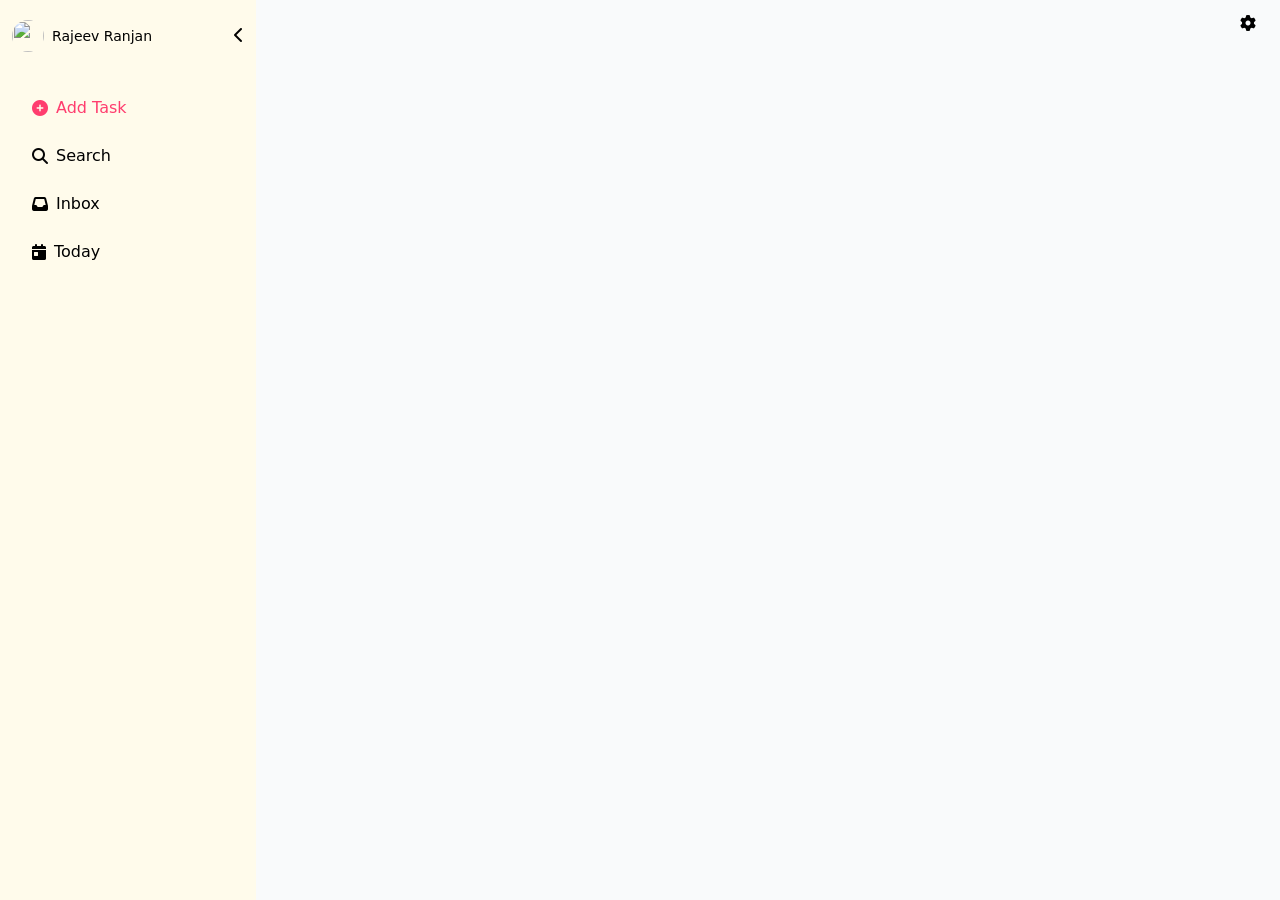
==== src/index.html @ 21614669 "New commit" ====
<!DOCTYPE html>
<html lang="en">

<head>
    <meta charset="UTF-8" />
    <meta name="viewport" content="width=device-width, initial-scale=1.0" />
    <link href="./output.css" rel="stylesheet">
    <title>TaskFlow</title>
    <script src="https://unpkg.com/@tailwindcss/browser@4"></script>
    <link rel="stylesheet" href="https://cdnjs.cloudflare.com/ajax/libs/font-awesome/6.7.2/css/all.min.css"
        integrity="sha512-Evv84Mr4kqVGRNSgIGL/F/aIDqQb7xQ2vcrdIwxfjThSH8CSR7PBEakCr51Ck+w+/U6swU2Im1vVX0SVk9ABhg=="
        crossorigin="anonymous" referrerpolicy="no-referrer" />
</head>

<body class="bg-white text-black dark:bg-gray-900 dark:text-white">
    <div class="w-screen h-screen flex">
        <div class="w-[20%] h-screen bg-amber-50">
            <div class="flex items-center py-5 px-3 justify-between">
                <div class="flex items-center gap-2">
                    <img src="https://images.unsplash.com/photo-1633332755192-727a05c4013d?w=800&auto=format&fit=crop&q=60&ixlib=rb-4.0.3&ixid=M3wxMjA3fDB8MHxzZWFyY2h8Mnx8dXNlcnxlbnwwfHwwfHx8MA%3D%3D"
                        class="w-8 h-8 rounded-full object-cover" alt="" srcset="" />
                    <h6 class="font-thin text-sm ">Rajeev Ranjan</h6>
                </div>
                <div>
                    <i class="fas fa-chevron-left" class="w-8 h-8 text-black"></i>
                </div>
            </div>
            <div class="flex flex-col px-6 py-4 gap-2">
                <div id="addTaskBtn" class="flex gap-2 items-center p-2 hover:bg-[#fff6de]">
                    <i class="fa-solid fa-circle-plus" style="color: #ff3d6e;"></i>
                    <h3 class="text-base text-[#ff3d6e]">Add Task</h3>
                </div>
                <div class="flex gap-2 items-center p-2 hover:bg-[#fff6de]">
                    <i class="fa-solid fa-magnifying-glass" style="color: #050505; "></i>
                    <h3 class="text-base font-thin">Search</h3>
                </div>
                <div class="flex gap-2 items-center p-2 hover:bg-[#fff6de]">
                    <i class="fa-solid fa-inbox" style="color: #000000;"></i>
                    <h3 class="text-base font-thin">Inbox</h3>
                </div>
                <div class="flex gap-2 items-center p-2 hover:bg-[#fff6de]"">
                    <i class=" fa-solid fa-calendar-day" style="color: #000000;"></i>
                    <h3 class="text-base font-thin">Today</h3>
                </div>
            </div>
        </div>
        <div class="w-[80%] h-screen bg-gray-50">
            <div class="relative flex items-center justify-end py-3 px-6">
                <div>
                    <i class="fa-solid fa-gear h-10 w-10" id="settingsBtn"></i>
                </div>
                <ul id="settingsDropdown" class="absolute left-0 top-full mt-1 w-40 border border-stone-400 rounded-md shadow-md hidden bg-white z-10">
                    <li id="darkModeToggle" class="px-3 py-2 text-sm hover:bg-gray-200 cursor-pointer" >Dark Mode</li>
                </ul>

            </div>
            <div id="taskBox" class="task-box hidden flex mt-20  justify-center">
                <div class="bg-white shadow-lg px-4 py-3 shadow-neutral-300 rounded-md w-[50vw] h-[15vw] ">
                    <input type="text" class="outline-none mt-3 w-full text-2xl font-bold" name="newtask" id=""
                        placeholder="Bring fruits from the market" />
                    <input type="text" class="outline-none py-2 w-full text-sm font-thin " name="newtask" id=""
                        placeholder="Description" />

                    <div class="flex mt-2 mb-5 gap-4">
                        <div class="relative">
                            <div class="flex gap-2 items-center px-2 py-1 rounded-md border border-stone-400 cursor-pointer" id="dateDropdownBtn">
                                <i class="fa-solid fa-calendar-day" style="color: #000000;"></i>
                                <h6 class="text-xs text-gray-500">Date</h6>
                            </div>
                        
                            <div id="dateDropdown" class="absolute left-0 top-full mt-1 w-48 border rounded-md shadow-md hidden bg-white z-10 p-2">
                                <input type="date" id="calendarInput" class="w-full p-1 border border-gray-300 rounded-md text-sm"/>
                            </div>
                        </div>                        
                        <div class="relative">
                            <div class="flex gap-2 items-center px-2 py-1 rounded-md border border-stone-400 cursor-pointer" id="priorityDropdownBtn">
                                <i class="fa-solid fa-flag" style="color: #000000;"></i>
                                <h6 class="text-xs text-gray-500">Priority</h6>
                            </div>
                        
                            <ul id="priorityDropdown" class="absolute left-0 top-full mt-1 w-40 border border-stone-400 rounded-md shadow-md hidden bg-white z-10">
                                <li class="px-3 py-2 text-sm hover:bg-gray-200 cursor-pointer" data-value="Low">Low</li>
                                <li class="px-3 py-2 text-sm hover:bg-gray-200 cursor-pointer" data-value="Medium">Medium</li>
                                <li class="px-3 py-2 text-sm hover:bg-gray-200 cursor-pointer" data-value="High">High</li>
                                <li class="px-3 py-2 text-sm hover:bg-gray-200 cursor-pointer" data-value="Urgent">Urgent</li>
                            </ul>
                        </div>                        
                        <div class="relative">
                            <div id="reminderBtn" class="flex gap-2 items-center px-2 py-1 rounded-md border border-stone-400 cursor-pointer">
                                <i class="fa-regular fa-clock" style="color: #000000;"></i>
                                <h6 class="text-xs text-gray-500">Reminders</h6>
                            </div>
                            <div id="reminderDropdown" class="absolute left-0 top-full mt-1 w-48 border rounded-md shadow-md hidden bg-white z-10 p-2">
                                <input type="time" id="timeInput" class="w-full p-1 border border-gray-300 rounded-md text-sm"/>
                            </div>
                        </div>
                                               
                        <div class="flex gap-2 items-center px-2 py-1 rounded-md border border-stone-400">
                            <i class="fa-solid fa-ellipsis-vertical" style="color: #000000;"></i>
                        </div>
                    </div>
                    <div class="flex border-t-1 py-2 border-t-gray-500 items-center">
                        <div class="flex justify-end gap-3">
                            <button id="cancelTaskBtn" type="button"
                                class="py-2 px-3 text-sm text-white cursor-pointer bg-red-300 hover:bg-red-400 rounded-lg font-bold">Cancel</button>
                            <button id="submitBtn" type="submit"
                                class="py-2 px-3 text-sm text-white cursor-pointer bg-amber-300 hover:bg-amber-400 rounded-lg font-bold">Submit</button>

                            <button type="reset" id="resetBtn" class="ml-3"><i class="fa-solid fa-rotate-left cursor-pointer" style="color: #d83bd3;"></i></button>
                        </div>
                    </div>
                </div>
            </div>
        </div>
    </div>

    <script src="script.js"></script>
</body>

</html>
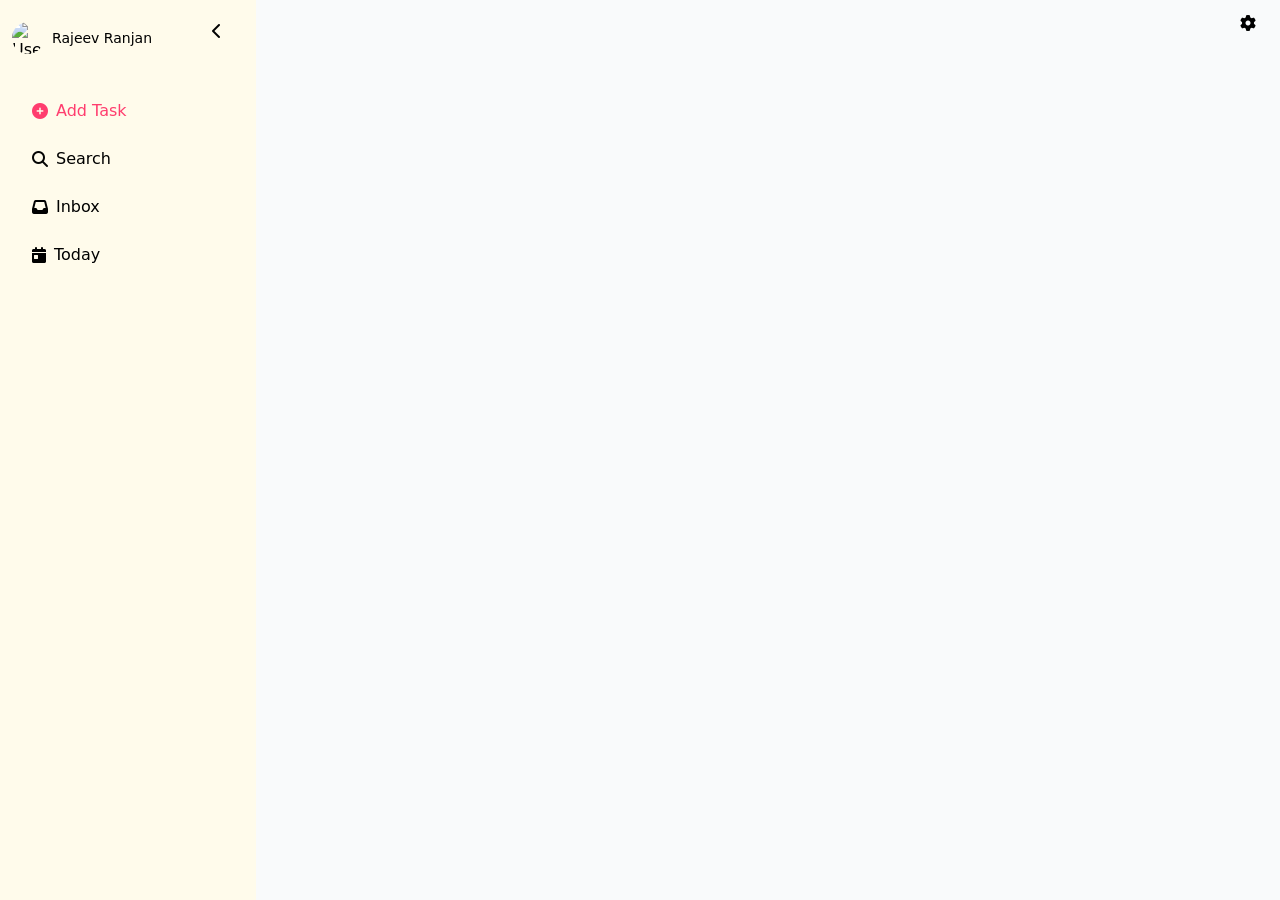
==== commit 28cc6b6b: "Added database for tasks" ====
--- a/src/index.html
+++ b/src/index.html
@@ -18,83 +18,61 @@
             <div class="flex items-center py-5 px-3 justify-between">
                 <div class="flex items-center gap-2">
                     <img src="https://images.unsplash.com/photo-1633332755192-727a05c4013d?w=800&auto=format&fit=crop&q=60&ixlib=rb-4.0.3&ixid=M3wxMjA3fDB8MHxzZWFyY2h8Mnx8dXNlcnxlbnwwfHwwfHx8MA%3D%3D"
-                        class="w-8 h-8 rounded-full object-cover" alt="" srcset="" />
-                    <h6 class="font-thin text-sm ">Rajeev Ranjan</h6>
+                        class="w-8 h-8 rounded-full object-cover" alt="User Avatar" />
+                    <span class="font-thin text-sm">Rajeev Ranjan</span>
                 </div>
                 <div>
-                    <i class="fas fa-chevron-left" class="w-8 h-8 text-black"></i>
+                    <i class="fas fa-chevron-left w-8 h-8 text-black"></i>
                 </div>
             </div>
             <div class="flex flex-col px-6 py-4 gap-2">
-                <div id="addTaskBtn" class="flex gap-2 items-center p-2 hover:bg-[#fff6de]">
+                <div id="addTaskBtn" class="flex gap-2 items-center p-2 hover:bg-[#fff6de] cursor-pointer">
                     <i class="fa-solid fa-circle-plus" style="color: #ff3d6e;"></i>
-                    <h3 class="text-base text-[#ff3d6e]">Add Task</h3>
+                    <span class="text-base text-[#ff3d6e]">Add Task</span>
                 </div>
                 <div class="flex gap-2 items-center p-2 hover:bg-[#fff6de]">
-                    <i class="fa-solid fa-magnifying-glass" style="color: #050505; "></i>
-                    <h3 class="text-base font-thin">Search</h3>
+                    <i class="fa-solid fa-magnifying-glass" style="color: #050505;"></i>
+                    <span class="text-base font-thin">Search</span>
                 </div>
                 <div class="flex gap-2 items-center p-2 hover:bg-[#fff6de]">
                     <i class="fa-solid fa-inbox" style="color: #000000;"></i>
-                    <h3 class="text-base font-thin">Inbox</h3>
+                    <span class="text-base font-thin">Inbox</span>
                 </div>
-                <div class="flex gap-2 items-center p-2 hover:bg-[#fff6de]"">
-                    <i class=" fa-solid fa-calendar-day" style="color: #000000;"></i>
-                    <h3 class="text-base font-thin">Today</h3>
+                <div class="flex gap-2 items-center p-2 hover:bg-[#fff6de]">
+                    <i class="fa-solid fa-calendar-day" style="color: #000000;"></i>
+                    <span class="text-base font-thin">Today</span>
                 </div>
             </div>
         </div>
         <div class="w-[80%] h-screen bg-gray-50">
             <div class="relative flex items-center justify-end py-3 px-6">
                 <div>
-                    <i class="fa-solid fa-gear h-10 w-10" id="settingsBtn"></i>
+                    <i class="fa-solid fa-gear h-10 w-10 cursor-pointer" id="settingsBtn"></i>
                 </div>
                 <ul id="settingsDropdown" class="absolute left-0 top-full mt-1 w-40 border border-stone-400 rounded-md shadow-md hidden bg-white z-10">
-                    <li id="darkModeToggle" class="px-3 py-2 text-sm hover:bg-gray-200 cursor-pointer" >Dark Mode</li>
+                    <li id="darkModeToggle" class="px-3 py-2 text-sm hover:bg-gray-200 cursor-pointer">Dark Mode</li>
                 </ul>
-
             </div>
-            <div id="taskBox" class="task-box hidden flex mt-20  justify-center">
-                <div class="bg-white shadow-lg px-4 py-3 shadow-neutral-300 rounded-md w-[50vw] h-[15vw] ">
-                    <input type="text" class="outline-none mt-3 w-full text-2xl font-bold" name="newtask" id=""
-                        placeholder="Bring fruits from the market" />
-                    <input type="text" class="outline-none py-2 w-full text-sm font-thin " name="newtask" id=""
-                        placeholder="Description" />
+            <div id="taskBox" class="task-box hidden flex mt-20 justify-center">
+                <form id="taskForm" action="save_task.php" class="bg-white shadow-lg px-4 py-3 shadow-neutral-300 rounded-md w-[50vw] h-[15vw]">
+                    <input type="text" class="outline-none mt-3 w-full text-2xl font-bold" name="title" placeholder="Task Title" required />
+                    <input type="text" class="outline-none py-2 w-full text-sm font-thin" name="description" placeholder="Description" />
 
                     <div class="flex mt-2 mb-5 gap-4">
                         <div class="relative">
-                            <div class="flex gap-2 items-center px-2 py-1 rounded-md border border-stone-400 cursor-pointer" id="dateDropdownBtn">
-                                <i class="fa-solid fa-calendar-day" style="color: #000000;"></i>
-                                <h6 class="text-xs text-gray-500">Date</h6>
-                            </div>
-                        
-                            <div id="dateDropdown" class="absolute left-0 top-full mt-1 w-48 border rounded-md shadow-md hidden bg-white z-10 p-2">
-                                <input type="date" id="calendarInput" class="w-full p-1 border border-gray-300 rounded-md text-sm"/>
-                            </div>
-                        </div>                        
+                            <input type="date" id="calendarInput" name="due_date" class="w-full p-1 border border-gray-300 rounded-md text-sm"/>
+                        </div>
                         <div class="relative">
-                            <div class="flex gap-2 items-center px-2 py-1 rounded-md border border-stone-400 cursor-pointer" id="priorityDropdownBtn">
-                                <i class="fa-solid fa-flag" style="color: #000000;"></i>
-                                <h6 class="text-xs text-gray-500">Priority</h6>
-                            </div>
-                        
-                            <ul id="priorityDropdown" class="absolute left-0 top-full mt-1 w-40 border border-stone-400 rounded-md shadow-md hidden bg-white z-10">
-                                <li class="px-3 py-2 text-sm hover:bg-gray-200 cursor-pointer" data-value="Low">Low</li>
-                                <li class="px-3 py-2 text-sm hover:bg-gray-200 cursor-pointer" data-value="Medium">Medium</li>
-                                <li class="px-3 py-2 text-sm hover:bg-gray-200 cursor-pointer" data-value="High">High</li>
-                                <li class="px-3 py-2 text-sm hover:bg-gray-200 cursor-pointer" data-value="Urgent">Urgent</li>
-                            </ul>
-                        </div>                        
+                            <select id="priorityInput" name="priority" class="w-full p-1 border border-gray-300 rounded-md text-sm">
+                                <option value="Low">Low</option>
+                                <option value="Medium">Medium</option>
+                                <option value="High">High</option>
+                                <option value="Urgent">Urgent</option>
+                            </select>
+                        </div>
                         <div class="relative">
-                            <div id="reminderBtn" class="flex gap-2 items-center px-2 py-1 rounded-md border border-stone-400 cursor-pointer">
-                                <i class="fa-regular fa-clock" style="color: #000000;"></i>
-                                <h6 class="text-xs text-gray-500">Reminders</h6>
-                            </div>
-                            <div id="reminderDropdown" class="absolute left-0 top-full mt-1 w-48 border rounded-md shadow-md hidden bg-white z-10 p-2">
-                                <input type="time" id="timeInput" class="w-full p-1 border border-gray-300 rounded-md text-sm"/>
-                            </div>
+                            <input type="time" id="timeInput" name="reminder_time" class="w-full p-1 border border-gray-300 rounded-md text-sm"/>
                         </div>
-                                               
                         <div class="flex gap-2 items-center px-2 py-1 rounded-md border border-stone-400">
                             <i class="fa-solid fa-ellipsis-vertical" style="color: #000000;"></i>
                         </div>
@@ -105,16 +83,16 @@
                                 class="py-2 px-3 text-sm text-white cursor-pointer bg-red-300 hover:bg-red-400 rounded-lg font-bold">Cancel</button>
                             <button id="submitBtn" type="submit"
                                 class="py-2 px-3 text-sm text-white cursor-pointer bg-amber-300 hover:bg-amber-400 rounded-lg font-bold">Submit</button>
-
-                            <button type="reset" id="resetBtn" class="ml-3"><i class="fa-solid fa-rotate-left cursor-pointer" style="color: #d83bd3;"></i></button>
+                            <button type="reset" id="resetBtn" class="ml-3">
+                                <i class="fa-solid fa-rotate-left cursor-pointer" style="color: #d83bd3;"></i>
+                            </button>
                         </div>
                     </div>
-                </div>
+                </form>
             </div>
         </div>
     </div>
 
-    <script src="script.js"></script>
+    <script src="script.js" defer></script>
 </body>
-
 </html>
